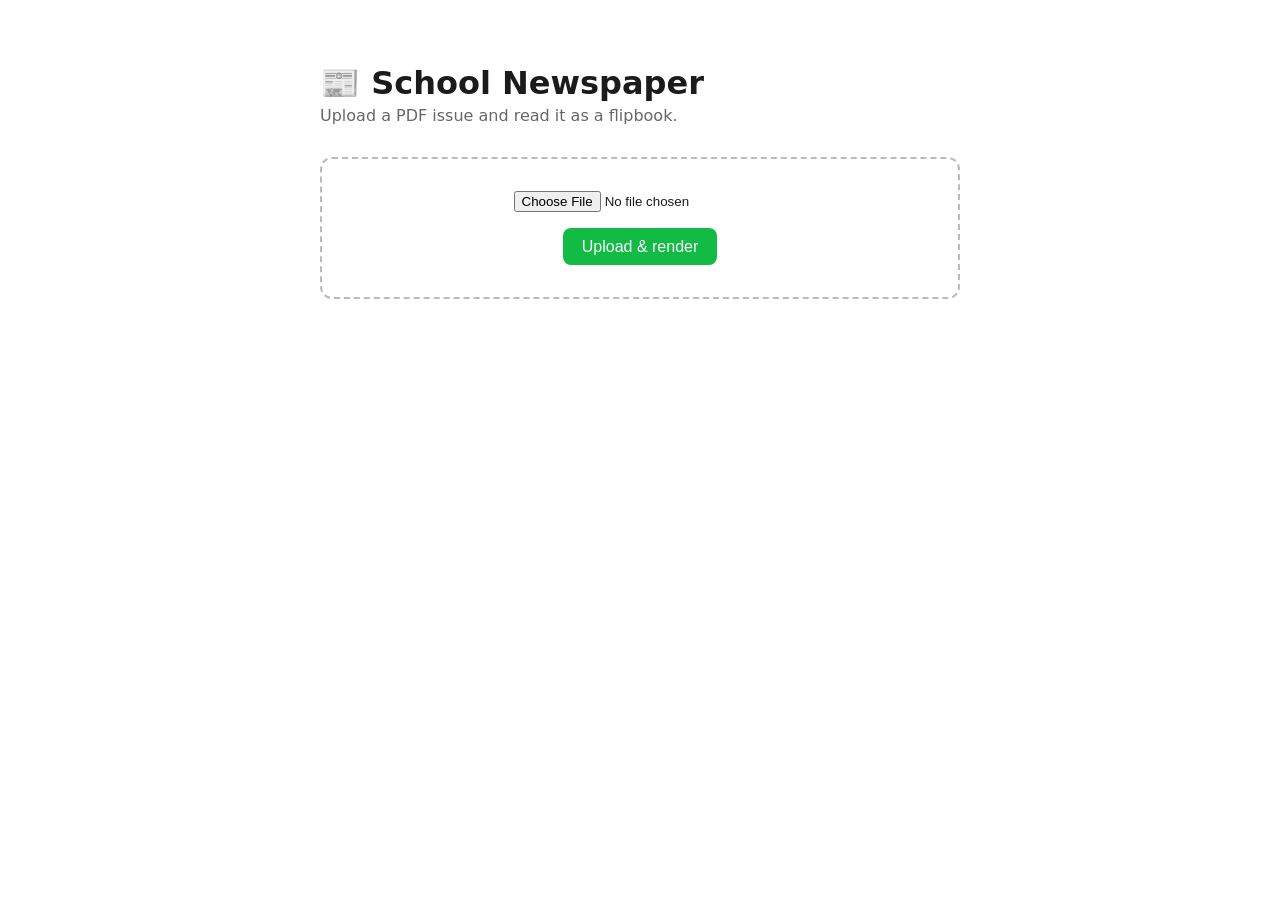
==== static/index.html @ 6b37296c "Initial commit, added pdf rendering" ====
<!doctype html>
<html lang="en">
<head>
  <meta charset="utf-8" />
  <meta name="viewport" content="width=device-width, initial-scale=1" />
  <title>School Newspaper — Upload</title>
  <style>
    body { font-family: system-ui, sans-serif; max-width: 40rem; margin: 4rem auto;
           padding: 0 1rem; color: #1b1b1b; }
    h1 { margin-bottom: .25rem; }
    p.sub { color: #666; margin-top: 0; }
    form { border: 2px dashed #bbb; border-radius: 12px; padding: 2rem;
           text-align: center; margin-top: 2rem; }
    button { background: #1b4; color: #fff; border: 0; border-radius: 8px;
             padding: .6rem 1.2rem; font-size: 1rem; cursor: pointer; }
    button:disabled { background: #aaa; cursor: default; }
    #status { margin-top: 1rem; min-height: 1.5rem; }
    a { color: #06c; }
  </style>
</head>
<body>
  <h1>📰 School Newspaper</h1>
  <p class="sub">Upload a PDF issue and read it as a flipbook.</p>

  <form id="upload-form">
    <input type="file" id="file" name="file" accept="application/pdf" required />
    <div style="margin-top:1rem">
      <button type="submit" id="submit">Upload &amp; render</button>
    </div>
  </form>

  <div id="status"></div>

  <script>
    const form = document.getElementById('upload-form');
    const statusEl = document.getElementById('status');
    const submitBtn = document.getElementById('submit');

    form.addEventListener('submit', async (event) => {
      event.preventDefault();
      const fileInput = document.getElementById('file');
      if (!fileInput.files.length) return;

      submitBtn.disabled = true;
      statusEl.textContent = 'Uploading and rendering…';

      const data = new FormData();
      data.append('file', fileInput.files[0]);

      try {
        const res = await fetch('/api/issues', { method: 'POST', body: data });
        const body = await res.json();
        if (!res.ok) throw new Error(body.detail || 'Upload failed');
        // Success → send the reader straight to the flipbook.
        statusEl.innerHTML =
          `Done — ${body.page_count} pages. ` +
          `<a href="${body.view_url}">Open the flipbook →</a>`;
        window.location.href = body.view_url;
      } catch (err) {
        statusEl.textContent = '⚠️ ' + err.message;
        submitBtn.disabled = false;
      }
    });
  </script>
</body>
</html>
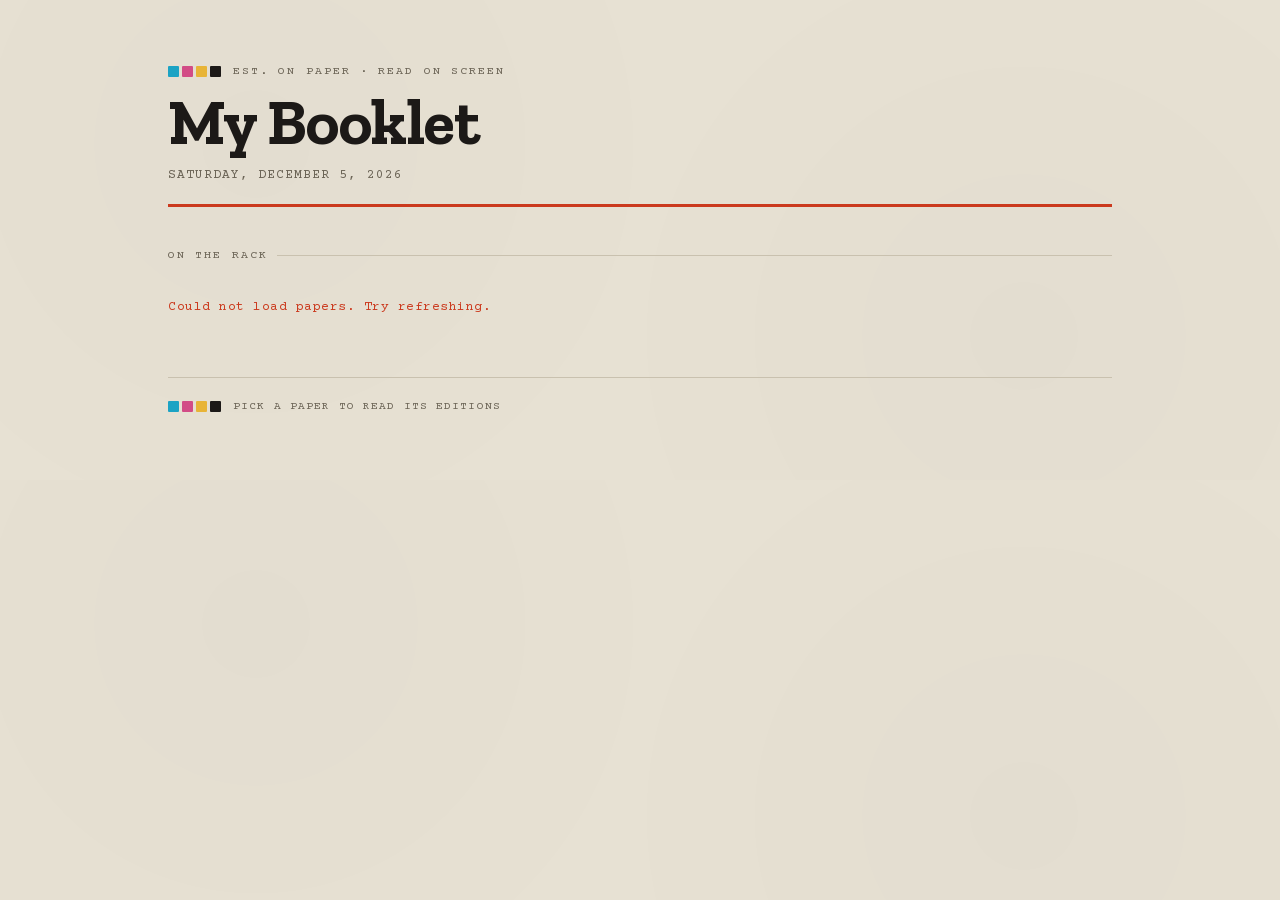
==== commit f69c9bee: "restructured page navigation, polished page looks, implemented admin authorization" ====
--- a/static/index.html
+++ b/static/index.html
@@ -3,64 +3,79 @@
 <head>
   <meta charset="utf-8" />
   <meta name="viewport" content="width=device-width, initial-scale=1" />
-  <title>School Newspaper — Upload</title>
-  <style>
-    body { font-family: system-ui, sans-serif; max-width: 40rem; margin: 4rem auto;
-           padding: 0 1rem; color: #1b1b1b; }
-    h1 { margin-bottom: .25rem; }
-    p.sub { color: #666; margin-top: 0; }
-    form { border: 2px dashed #bbb; border-radius: 12px; padding: 2rem;
-           text-align: center; margin-top: 2rem; }
-    button { background: #1b4; color: #fff; border: 0; border-radius: 8px;
-             padding: .6rem 1.2rem; font-size: 1rem; cursor: pointer; }
-    button:disabled { background: #aaa; cursor: default; }
-    #status { margin-top: 1rem; min-height: 1.5rem; }
-    a { color: #06c; }
-  </style>
+  <title>My Booklet</title>
+  <link rel="stylesheet" href="/static/brand.css" />
 </head>
 <body>
-  <h1>📰 School Newspaper</h1>
-  <p class="sub">Upload a PDF issue and read it as a flipbook.</p>
+  <div class="sheet">
+    <header class="masthead">
+      <p class="masthead__over">
+        <span class="reg-strip" aria-hidden="true">
+          <span class="c"></span><span class="m"></span><span class="y"></span><span class="k"></span>
+        </span>
+        <span>Est. on paper · Read on screen</span>
+      </p>
+      <h1 class="masthead__title">My Booklet</h1>
+      <p class="dateline" id="dateline"></p>
+      <hr class="rule" />
+    </header>
 
-  <form id="upload-form">
-    <input type="file" id="file" name="file" accept="application/pdf" required />
-    <div style="margin-top:1rem">
-      <button type="submit" id="submit">Upload &amp; render</button>
-    </div>
-  </form>
+    <main>
+      <p class="eyebrow">On the rack</p>
+      <ul class="plate-grid" id="schools"></ul>
+      <p class="status" id="status">Loading papers…</p>
+    </main>
 
-  <div id="status"></div>
+    <footer class="sheet-foot">
+      <span class="reg-strip" aria-hidden="true">
+        <span class="c"></span><span class="m"></span><span class="y"></span><span class="k"></span>
+      </span>
+      <span>Pick a paper to read its editions</span>
+    </footer>
+  </div>
 
   <script>
-    const form = document.getElementById('upload-form');
+    // Dateline in the classic newspaper style.
+    document.getElementById('dateline').textContent =
+      new Date().toLocaleDateString('en-US',
+        { weekday: 'long', year: 'numeric', month: 'long', day: 'numeric' });
+
+    const listEl = document.getElementById('schools');
     const statusEl = document.getElementById('status');
-    const submitBtn = document.getElementById('submit');
 
-    form.addEventListener('submit', async (event) => {
-      event.preventDefault();
-      const fileInput = document.getElementById('file');
-      if (!fileInput.files.length) return;
+    fetch('/api/schools')
+      .then((res) => res.json())
+      .then((schools) => {
+        if (!schools.length) {
+          statusEl.textContent = 'No papers on the rack yet.';
+          return;
+        }
+        statusEl.textContent = '';
+        for (const s of schools) {
+          const li = document.createElement('li');
+          const a = document.createElement('a');
+          a.className = 'plate';
+          a.href = `/${s.slug}`;
 
-      submitBtn.disabled = true;
-      statusEl.textContent = 'Uploading and rendering…';
+          const name = document.createElement('p');
+          name.className = 'plate__name';
+          name.textContent = s.name;
 
-      const data = new FormData();
-      data.append('file', fileInput.files[0]);
+          const meta = document.createElement('p');
+          meta.className = 'plate__meta';
+          meta.textContent = 'Read editions →';
 
-      try {
-        const res = await fetch('/api/issues', { method: 'POST', body: data });
-        const body = await res.json();
-        if (!res.ok) throw new Error(body.detail || 'Upload failed');
-        // Success → send the reader straight to the flipbook.
-        statusEl.innerHTML =
-          `Done — ${body.page_count} pages. ` +
-          `<a href="${body.view_url}">Open the flipbook →</a>`;
-        window.location.href = body.view_url;
-      } catch (err) {
-        statusEl.textContent = '⚠️ ' + err.message;
-        submitBtn.disabled = false;
-      }
-    });
+          a.appendChild(name);
+          a.appendChild(meta);
+          li.appendChild(a);
+          listEl.appendChild(li);
+        }
+      })
+      .catch((err) => {
+        statusEl.className = 'status status--error';
+        statusEl.textContent = 'Could not load papers. Try refreshing.';
+        console.error(err);
+      });
   </script>
 </body>
 </html>
--- a/static/brand.css
+++ b/static/brand.css
@@ -0,0 +1,335 @@
+/* ============================================================================
+   Print-Shop — shared brand stylesheet
+   One source of truth for type, color, and the reusable "printed sheet" pieces.
+   Linked by every surface: root picker, school home, viewer, admin.
+   ========================================================================== */
+
+/* ---- Self-hosted type (offline-capable, matching the vendored flip lib) --- */
+@font-face {
+  font-family: "Zilla Slab"; font-style: normal; font-weight: 500;
+  font-display: swap; src: url("/static/fonts/zillaslab-500.woff2") format("woff2");
+}
+@font-face {
+  font-family: "Zilla Slab"; font-style: normal; font-weight: 700;
+  font-display: swap; src: url("/static/fonts/zillaslab-700.woff2") format("woff2");
+}
+/* Newsreader ships as one variable file covering the weight range we use. */
+@font-face {
+  font-family: "Newsreader"; font-style: normal; font-weight: 400 600;
+  font-display: swap; src: url("/static/fonts/newsreader.woff2") format("woff2");
+}
+@font-face {
+  font-family: "Courier Prime"; font-style: normal; font-weight: 400;
+  font-display: swap; src: url("/static/fonts/courierprime-400.woff2") format("woff2");
+}
+@font-face {
+  font-family: "Courier Prime"; font-style: normal; font-weight: 700;
+  font-display: swap; src: url("/static/fonts/courierprime-700.woff2") format("woff2");
+}
+
+/* ---- Design tokens ------------------------------------------------------- */
+:root {
+  /* Paper is warm NEWSPRINT grey, not cream — the deliberate tell that keeps
+     this out of the generic cream+serif+terracotta look. */
+  --paper:        #E7E1D3;
+  --paper-panel:  #F1ECE0;
+  --ink:          #1C1917;
+  --ink-soft:     #6B6456;
+  --rule:         #C9C1AF;
+  --press:        #CB3A1E;  /* single spot ink — functional accent only */
+
+  /* Registration bar swatches (the printer's CMYK calibration strip). Used
+     once per page as the signature; never as a general accent palette. */
+  --cmyk-c: #1CA3C4;
+  --cmyk-m: #D24C86;
+  --cmyk-y: #E8B437;
+  --cmyk-k: var(--ink);
+
+  --display: "Zilla Slab", Georgia, serif;
+  --body:    "Newsreader", Georgia, serif;
+  --mono:    "Courier Prime", ui-monospace, "Courier New", monospace;
+
+  --measure: 62rem;   /* the printed sheet's max column */
+  --gutter:  1.5rem;
+}
+
+/* ---- Base ---------------------------------------------------------------- */
+* { box-sizing: border-box; }
+
+body {
+  margin: 0;
+  background: var(--paper);
+  color: var(--ink);
+  font-family: var(--body);
+  font-size: 1.0625rem;
+  line-height: 1.6;
+  /* faint fibrous newsprint tint — barely-there, not a loud texture */
+  background-image:
+    radial-gradient(circle at 20% 30%, rgba(0,0,0,.015) 0, transparent 40%),
+    radial-gradient(circle at 80% 70%, rgba(0,0,0,.015) 0, transparent 40%);
+}
+
+a { color: var(--press); text-decoration-thickness: 1px; text-underline-offset: 2px; }
+a:hover { color: var(--ink); }
+
+:focus-visible {
+  outline: 2px solid var(--press);
+  outline-offset: 2px;
+  border-radius: 1px;
+}
+
+/* ---- The printed sheet --------------------------------------------------- */
+.sheet {
+  max-width: var(--measure);
+  margin: 0 auto;
+  padding: clamp(1.5rem, 4vw, 3.5rem) var(--gutter) 4rem;
+}
+
+/* ---- Masthead ------------------------------------------------------------ */
+.masthead { margin-bottom: 2.5rem; }
+
+.masthead__over {           /* small utility line above the nameplate */
+  font-family: var(--mono);
+  font-size: 0.72rem;
+  letter-spacing: 0.18em;
+  text-transform: uppercase;
+  color: var(--ink-soft);
+  display: flex;
+  align-items: center;
+  gap: 0.75rem;
+  margin-bottom: 0.6rem;
+}
+.masthead__over a { color: var(--ink-soft); text-decoration: none; }
+.masthead__over a:hover { color: var(--press); }
+.masthead__over .spacer { flex: 1; }
+
+.masthead__title {
+  font-family: var(--display);
+  font-weight: 700;
+  font-size: clamp(2.4rem, 6.5vw, 4rem);
+  line-height: 0.98;
+  letter-spacing: -0.01em;
+  margin: 0;
+}
+
+.dateline {
+  font-family: var(--mono);
+  font-size: 0.8rem;
+  letter-spacing: 0.08em;
+  text-transform: uppercase;
+  color: var(--ink-soft);
+  margin: 0.75rem 0 0;
+}
+
+/* the press-red rule that "prints in" on load */
+.rule {
+  height: 3px;
+  background: var(--press);
+  border: 0;
+  margin: 1.1rem 0 0;
+  transform-origin: left center;
+  animation: print-in 0.7s cubic-bezier(0.2, 0.8, 0.2, 1) both;
+}
+@keyframes print-in { from { transform: scaleX(0); } to { transform: scaleX(1); } }
+
+/* ---- Registration strip (signature) -------------------------------------- */
+/* The CMYK calibration bar printers put on a sheet edge. Small, once per page. */
+.reg-strip {
+  display: inline-flex;
+  gap: 3px;
+  vertical-align: middle;
+}
+.reg-strip span {
+  width: 11px; height: 11px; border-radius: 1px;
+  display: block;
+}
+.reg-strip .c { background: var(--cmyk-c); }
+.reg-strip .m { background: var(--cmyk-m); }
+.reg-strip .y { background: var(--cmyk-y); }
+.reg-strip .k { background: var(--cmyk-k); }
+
+/* ---- Section label ------------------------------------------------------- */
+.eyebrow {
+  font-family: var(--mono);
+  font-size: 0.72rem;
+  letter-spacing: 0.18em;
+  text-transform: uppercase;
+  color: var(--ink-soft);
+  margin: 0 0 1rem;
+  display: flex;
+  align-items: center;
+  gap: 0.6rem;
+}
+.eyebrow::after {
+  content: ""; flex: 1; height: 1px; background: var(--rule);
+}
+
+/* ---- Cover / nameplate grid ---------------------------------------------- */
+.cover-grid {
+  list-style: none; padding: 0; margin: 0;
+  display: grid;
+  grid-template-columns: repeat(auto-fill, minmax(190px, 1fr));
+  gap: 1.75rem 1.5rem;
+}
+.cover-card { margin: 0; }
+.cover-card a {
+  display: block;
+  color: inherit;
+  text-decoration: none;
+}
+.cover-card__frame {
+  position: relative;
+  aspect-ratio: 3 / 4;
+  background: var(--paper-panel);
+  border: 1px solid var(--rule);
+  overflow: hidden;
+  box-shadow: 0 1px 0 var(--rule), 0 10px 22px -14px rgba(28,25,23,.55);
+  transition: transform 0.18s ease, box-shadow 0.18s ease;
+}
+.cover-card a:hover .cover-card__frame {
+  transform: translateY(-3px);
+  box-shadow: 0 1px 0 var(--rule), 0 16px 30px -14px rgba(28,25,23,.6);
+}
+.cover-card__frame img {
+  width: 100%; height: 100%; object-fit: cover; display: block;
+}
+/* fallback tile when an edition has no rendered pages yet */
+.cover-card__blank {
+  position: absolute; inset: 0;
+  display: flex; align-items: center; justify-content: center;
+  padding: 1rem; text-align: center;
+  font-family: var(--display); font-weight: 700; font-size: 1.05rem;
+  color: var(--ink-soft);
+}
+.cover-card__meta { margin-top: 0.7rem; }
+.cover-card__title {
+  font-family: var(--display); font-weight: 700; font-size: 1.05rem;
+  line-height: 1.15; margin: 0;
+}
+.cover-card__sub {
+  font-family: var(--mono); font-size: 0.72rem; letter-spacing: 0.05em;
+  text-transform: uppercase; color: var(--ink-soft); margin: 0.3rem 0 0;
+}
+
+/* Nameplate card variant (root school picker — no cover image) */
+.plate-grid {
+  list-style: none; padding: 0; margin: 0;
+  display: grid;
+  grid-template-columns: repeat(auto-fill, minmax(15rem, 1fr));
+  gap: 1rem;
+}
+.plate-grid li { margin: 0; }
+.plate {
+  display: block; color: inherit; text-decoration: none;
+  background: var(--paper-panel);
+  border: 1px solid var(--rule);
+  border-left: 3px solid var(--press);
+  padding: 1.15rem 1.25rem;
+  transition: transform 0.18s ease, box-shadow 0.18s ease;
+  box-shadow: 0 8px 20px -16px rgba(28,25,23,.5);
+}
+.plate:hover { transform: translateX(3px); box-shadow: 0 12px 24px -16px rgba(28,25,23,.55); }
+.plate__name {
+  font-family: var(--display); font-weight: 700; font-size: 1.5rem;
+  line-height: 1.05; margin: 0;
+}
+.plate__meta {
+  font-family: var(--mono); font-size: 0.72rem; letter-spacing: 0.08em;
+  text-transform: uppercase; color: var(--ink-soft); margin: 0.35rem 0 0;
+}
+
+/* ---- Press panel (upload / forms) ---------------------------------------- */
+.press-panel {
+  background: var(--paper-panel);
+  border: 1px solid var(--rule);
+  padding: 1.5rem;
+  margin-top: 2.5rem;
+}
+.press-panel__head {
+  font-family: var(--display); font-weight: 700; font-size: 1.25rem;
+  margin: 0 0 0.25rem;
+}
+.press-panel__note {
+  font-family: var(--mono); font-size: 0.72rem; letter-spacing: 0.06em;
+  text-transform: uppercase; color: var(--ink-soft); margin: 0 0 1.25rem;
+}
+
+.field { display: block; margin-bottom: 1rem; }
+.field__label {
+  font-family: var(--mono); font-size: 0.72rem; letter-spacing: 0.08em;
+  text-transform: uppercase; color: var(--ink-soft);
+  display: block; margin-bottom: 0.35rem;
+}
+.field input[type=text],
+.field input[type=date],
+.field input[type=email],
+.field input[type=file] {
+  width: 100%;
+  font-family: var(--body); font-size: 1rem;
+  padding: 0.6rem 0.7rem;
+  background: var(--paper);
+  border: 1px solid var(--rule);
+  border-radius: 2px;
+  color: var(--ink);
+}
+.field input:focus-visible { border-color: var(--press); }
+
+/* ---- Buttons ------------------------------------------------------------- */
+.btn {
+  font-family: var(--mono); font-weight: 700; font-size: 0.82rem;
+  letter-spacing: 0.08em; text-transform: uppercase;
+  color: var(--paper);
+  background: var(--ink);
+  border: 0; border-radius: 2px;
+  padding: 0.7rem 1.3rem;
+  cursor: pointer;
+  transition: background 0.15s ease, transform 0.1s ease;
+}
+.btn:hover { background: var(--press); }
+.btn:active { transform: translateY(1px); }
+.btn:disabled { background: var(--ink-soft); cursor: default; }
+.btn--ghost { background: transparent; color: var(--ink); border: 1px solid var(--rule); }
+.btn--ghost:hover { background: transparent; color: var(--press); border-color: var(--press); }
+/* link styled as a button */
+a.btn { text-decoration: none; display: inline-block; }
+
+/* ---- Auth (admin) -------------------------------------------------------- */
+.auth { max-width: 27rem; margin: 0 auto; padding: clamp(2rem, 8vh, 5rem) 1.5rem; }
+.masthead--sm { margin-bottom: 1.75rem; }
+.masthead--sm .masthead__title { font-size: clamp(1.8rem, 6vw, 2.4rem); }
+.hint { font-size: 0.95rem; color: var(--ink-soft); margin: 0 0 1.2rem; }
+.hint strong { color: var(--ink); }
+
+/* ---- Status line --------------------------------------------------------- */
+.status {
+  font-family: var(--mono); font-size: 0.8rem; letter-spacing: 0.04em;
+  color: var(--ink-soft); min-height: 1.5rem; margin-top: 1rem;
+}
+.status--error { color: var(--press); }
+
+/* ---- Footer registration echo ------------------------------------------- */
+.sheet-foot {
+  margin-top: 3.5rem; padding-top: 1.25rem;
+  border-top: 1px solid var(--rule);
+  display: flex; align-items: center; gap: 0.75rem;
+  font-family: var(--mono); font-size: 0.7rem; letter-spacing: 0.1em;
+  text-transform: uppercase; color: var(--ink-soft);
+}
+
+/* ---- Motion / responsive ------------------------------------------------- */
+@media (max-width: 30rem) {
+  .cover-grid { grid-template-columns: 1fr; }
+}
+@media (prefers-reduced-motion: reduce) {
+  .rule { animation: none; }
+  .cover-card a, .plate, .btn { transition: none; }
+  * { scroll-behavior: auto; }
+}
+
+/* Reveal-on-scroll: set by pages that opt in via JS (adds .reveal).
+   Without JS or with reduced motion, content is always visible. */
+.reveal { opacity: 0; transform: translateY(12px); }
+.reveal.is-in { opacity: 1; transform: none; transition: opacity 0.5s ease, transform 0.5s ease; }
+@media (prefers-reduced-motion: reduce) {
+  .reveal { opacity: 1; transform: none; }
+}
